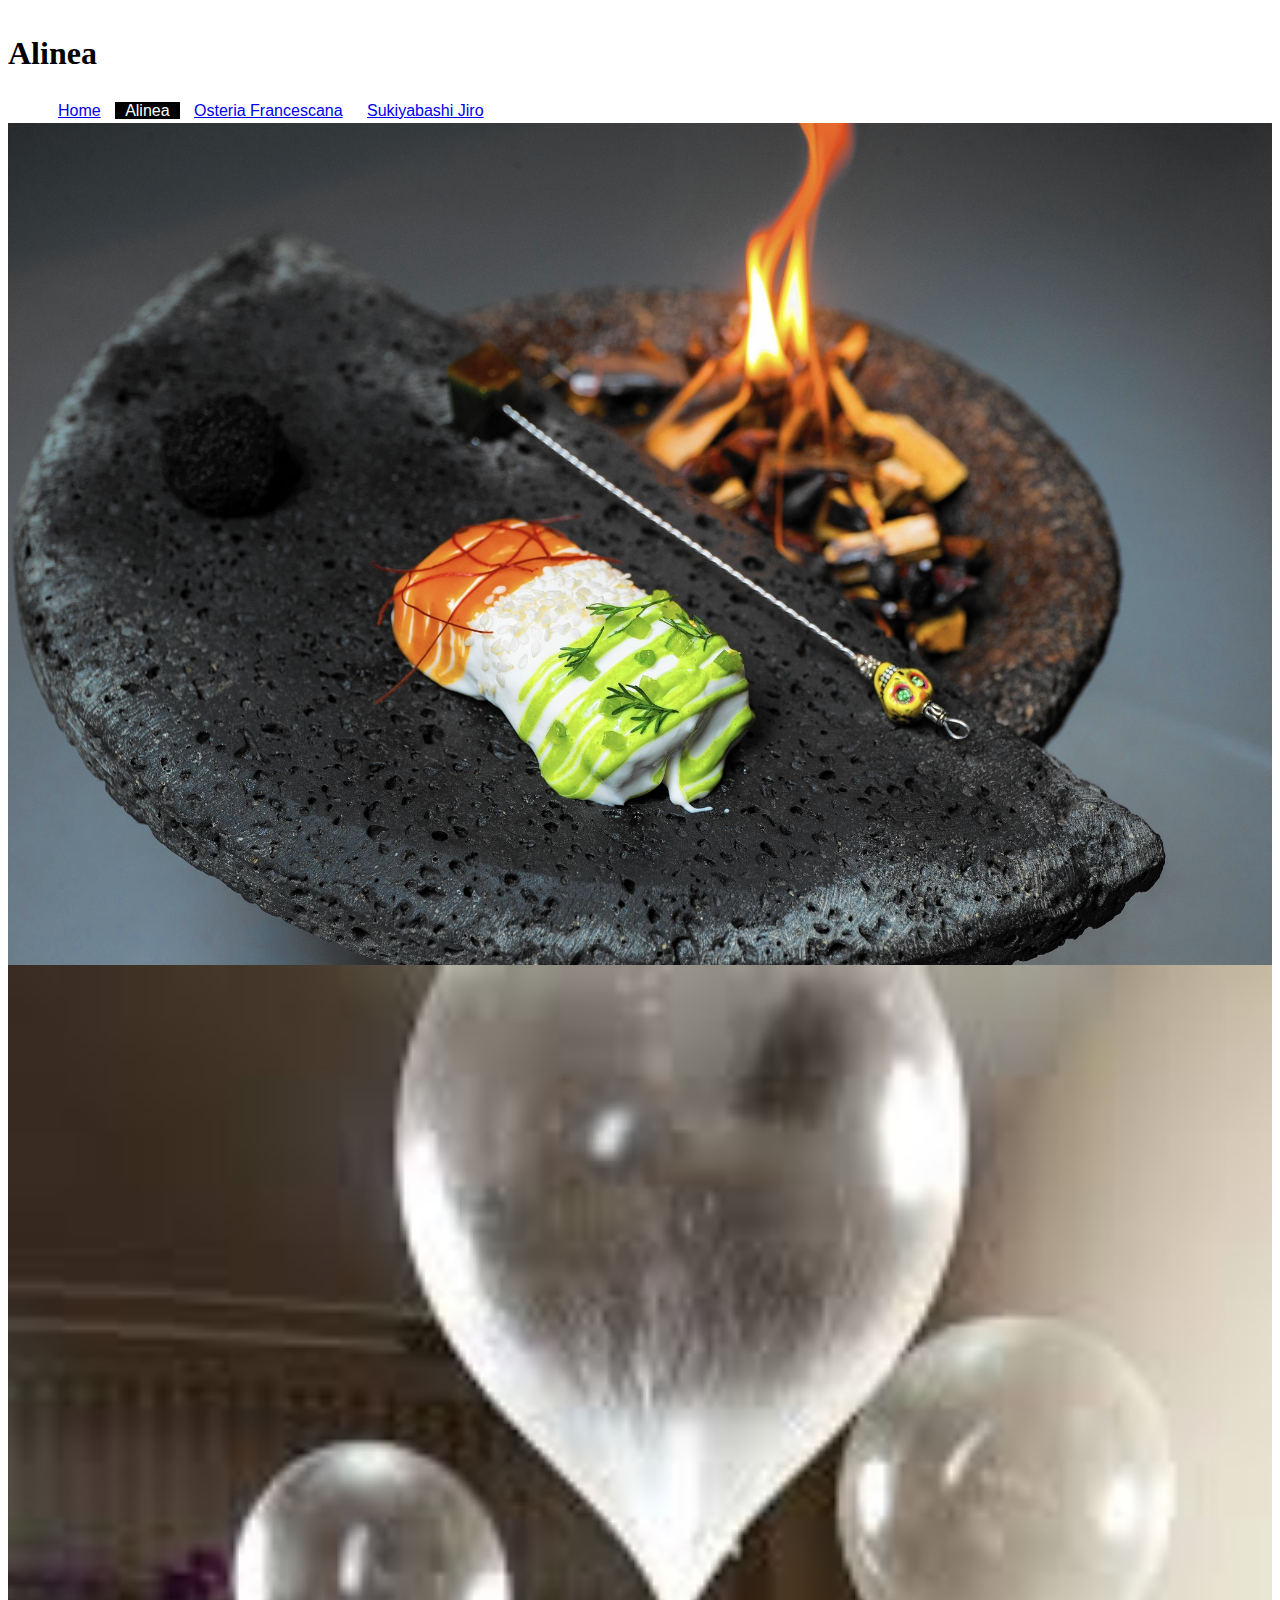
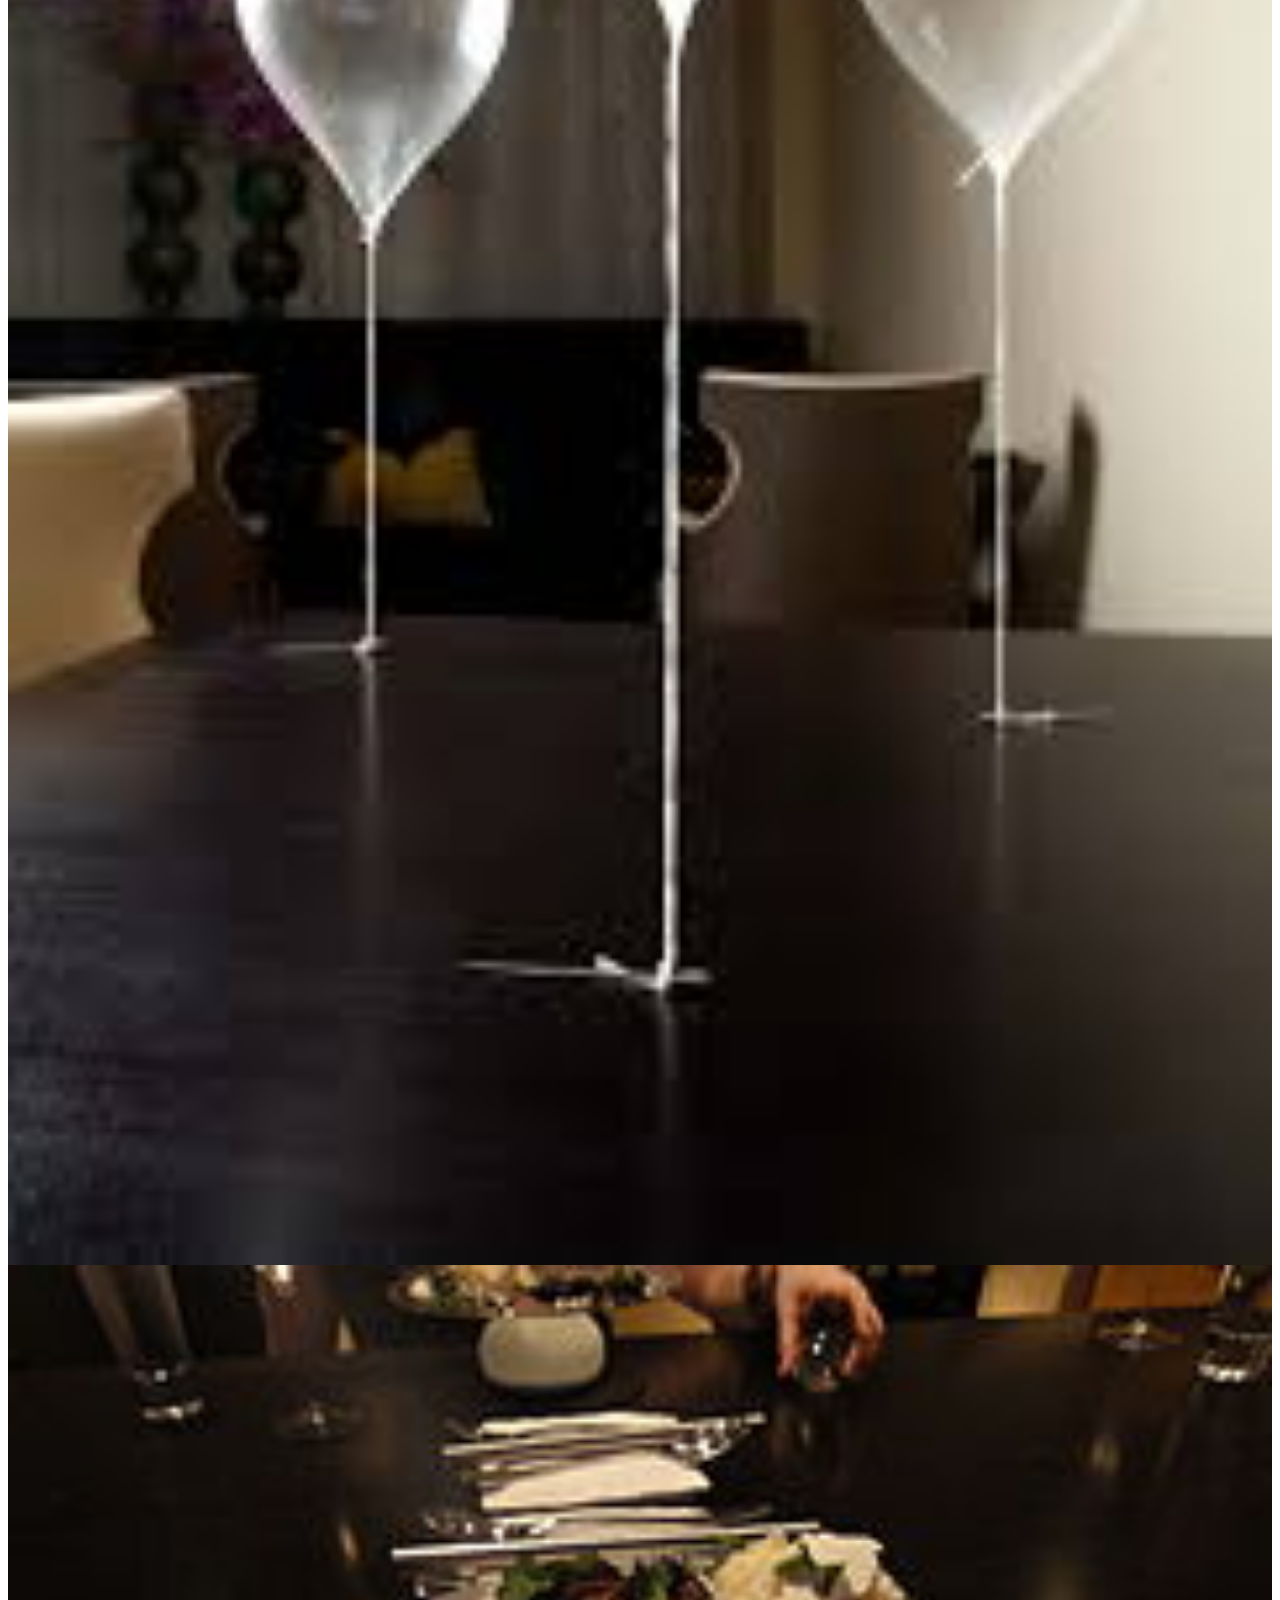
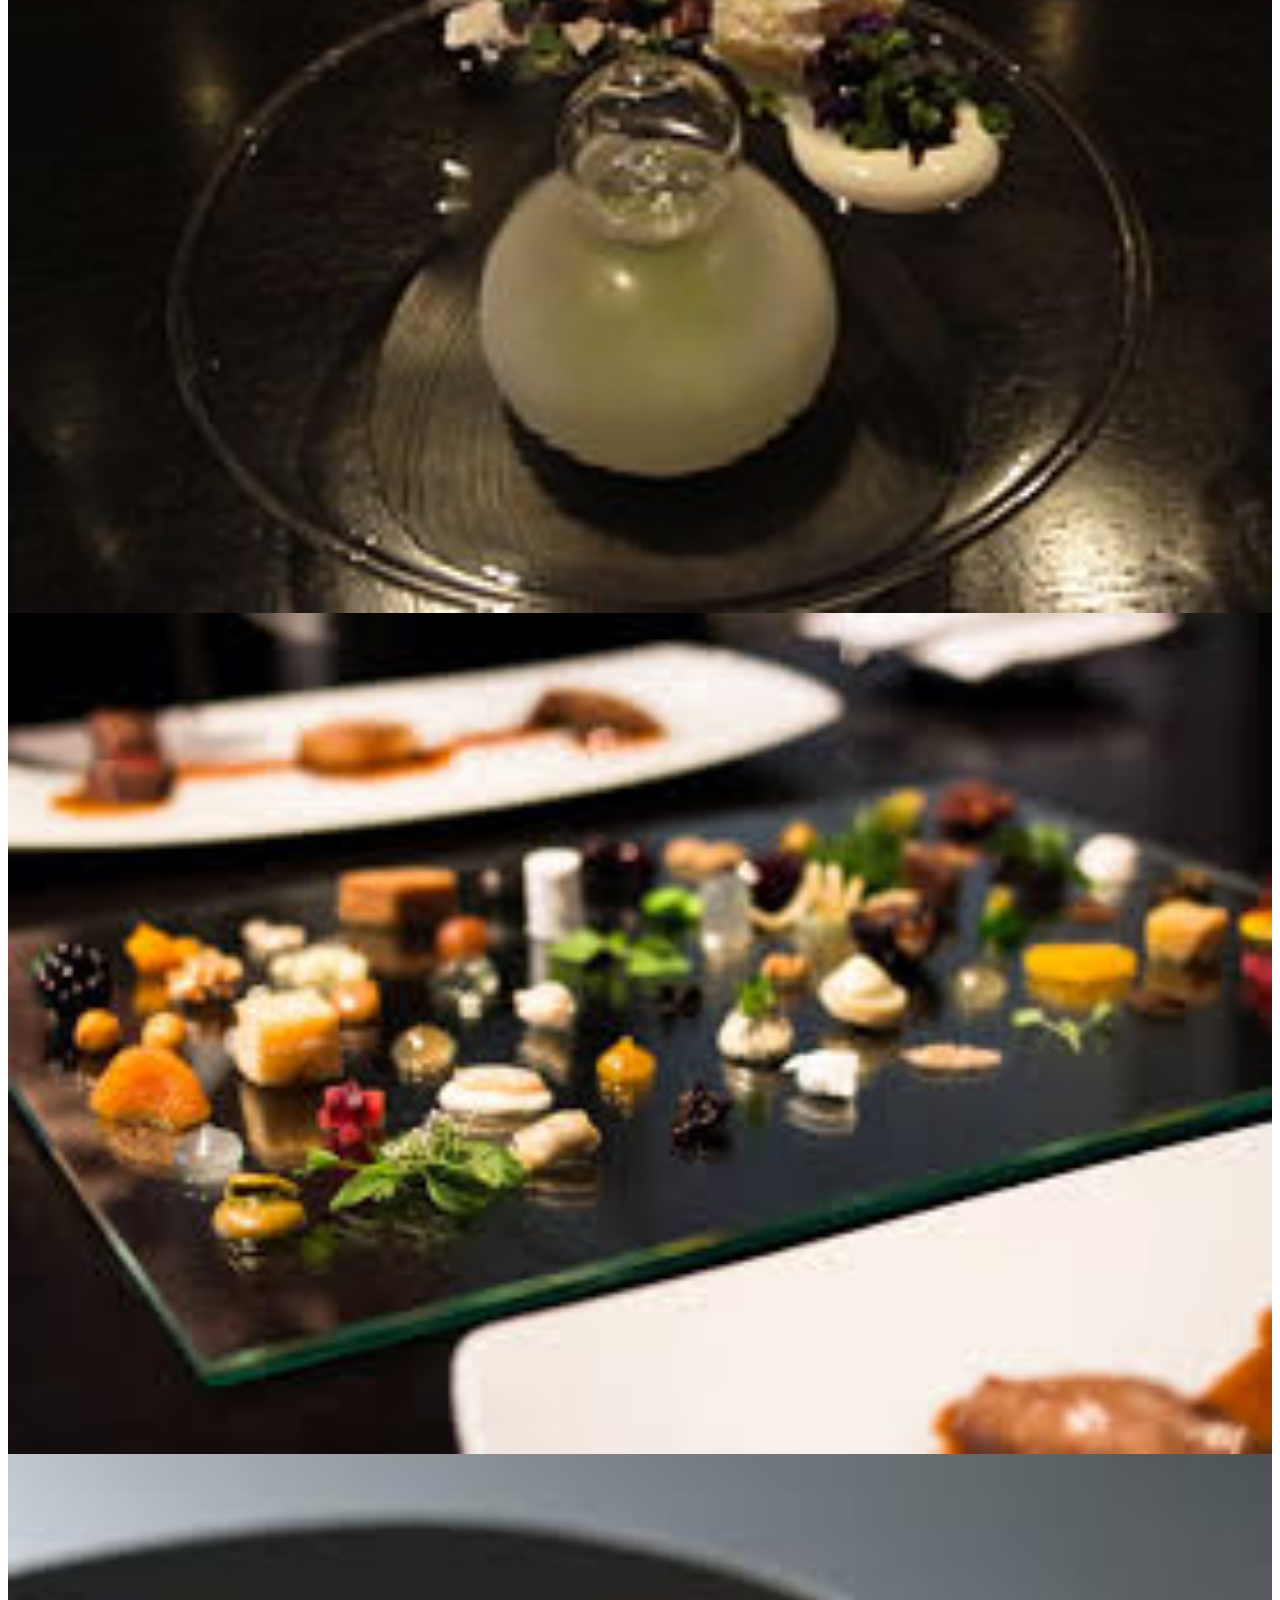
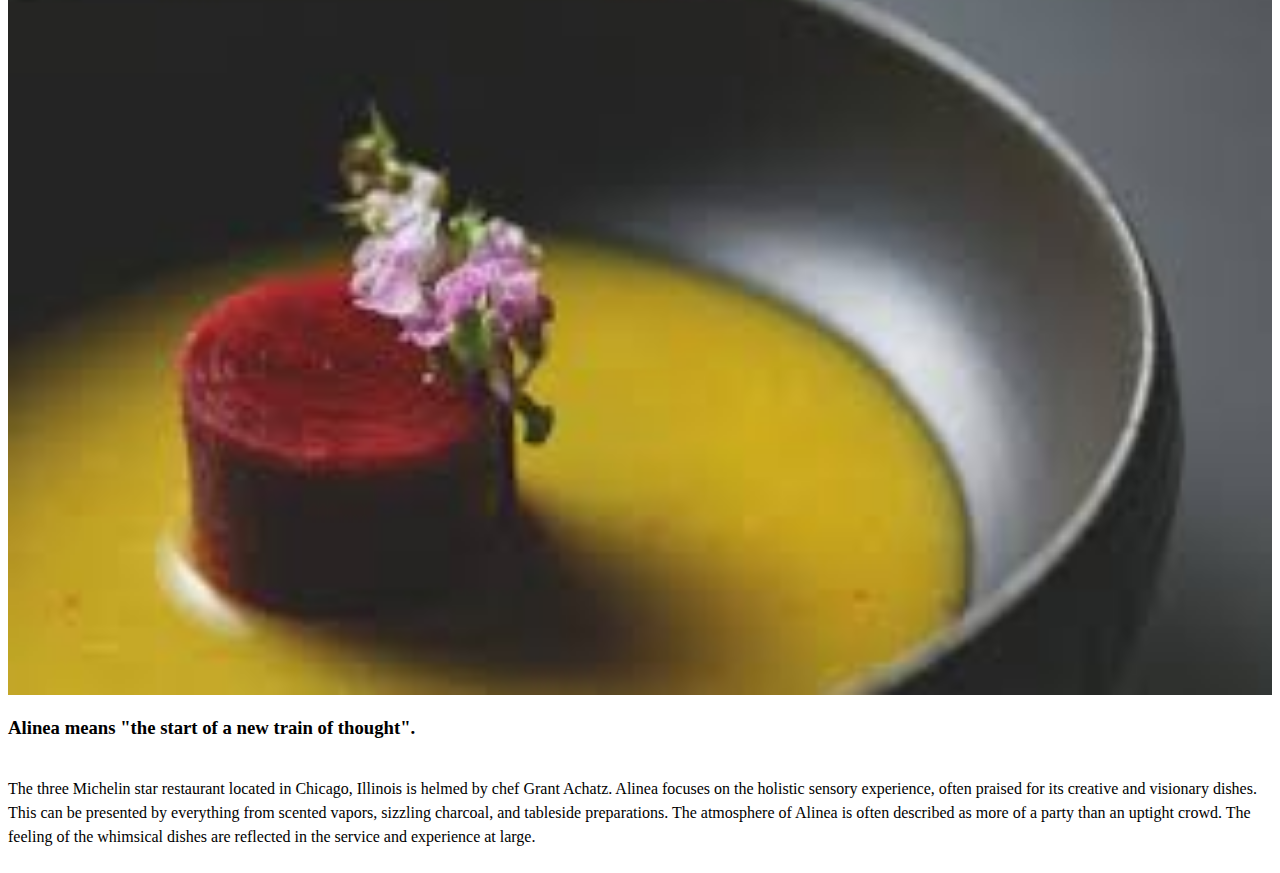
==== alinea.html @ 78d1425c "Add files via upload" ====
<!DOCTYPE html>
<html lang="en" dir="ltr">
  <head>
    <meta charset="utf-8">
    <title>Alinea</title>
    <link rel="stylesheet" type="text/css" href=style.css>
  </head>
  <body>
  <header>
  <h1> Alinea </h1>
  </header>
  <nav>
    <ul>
      <li><a href="index.html">Home</a></li>
      <li class="currentLink">Alinea</li>
      <li><a href="osteria.html">Osteria Francescana</a></li>
      <li><a href="sukiyabashi.html">Sukiyabashi Jiro</a></li>
  </nav>

  <img src="alinea_dish1.jpg">
  <img src="alinea_dish2.jpg">
  <img src="alinea_dish3.jpg">
  <img src="alinea_dish4.jpg">
  <img src="alinea_dish5.jpg">

  <h3>Alinea means "the start of a new train of thought".</h3>
  <p>The three Michelin star restaurant located in Chicago, Illinois is helmed by chef Grant Achatz. Alinea focuses on the holistic sensory experience, often praised for its creative and visionary dishes. This can be presented by everything from scented vapors, sizzling charcoal, and tableside preparations. The atmosphere of Alinea is often described as more of a party than an uptight crowd. The feeling of the whimsical dishes are reflected in the service and experience at large.</p>
  </body>
</html>
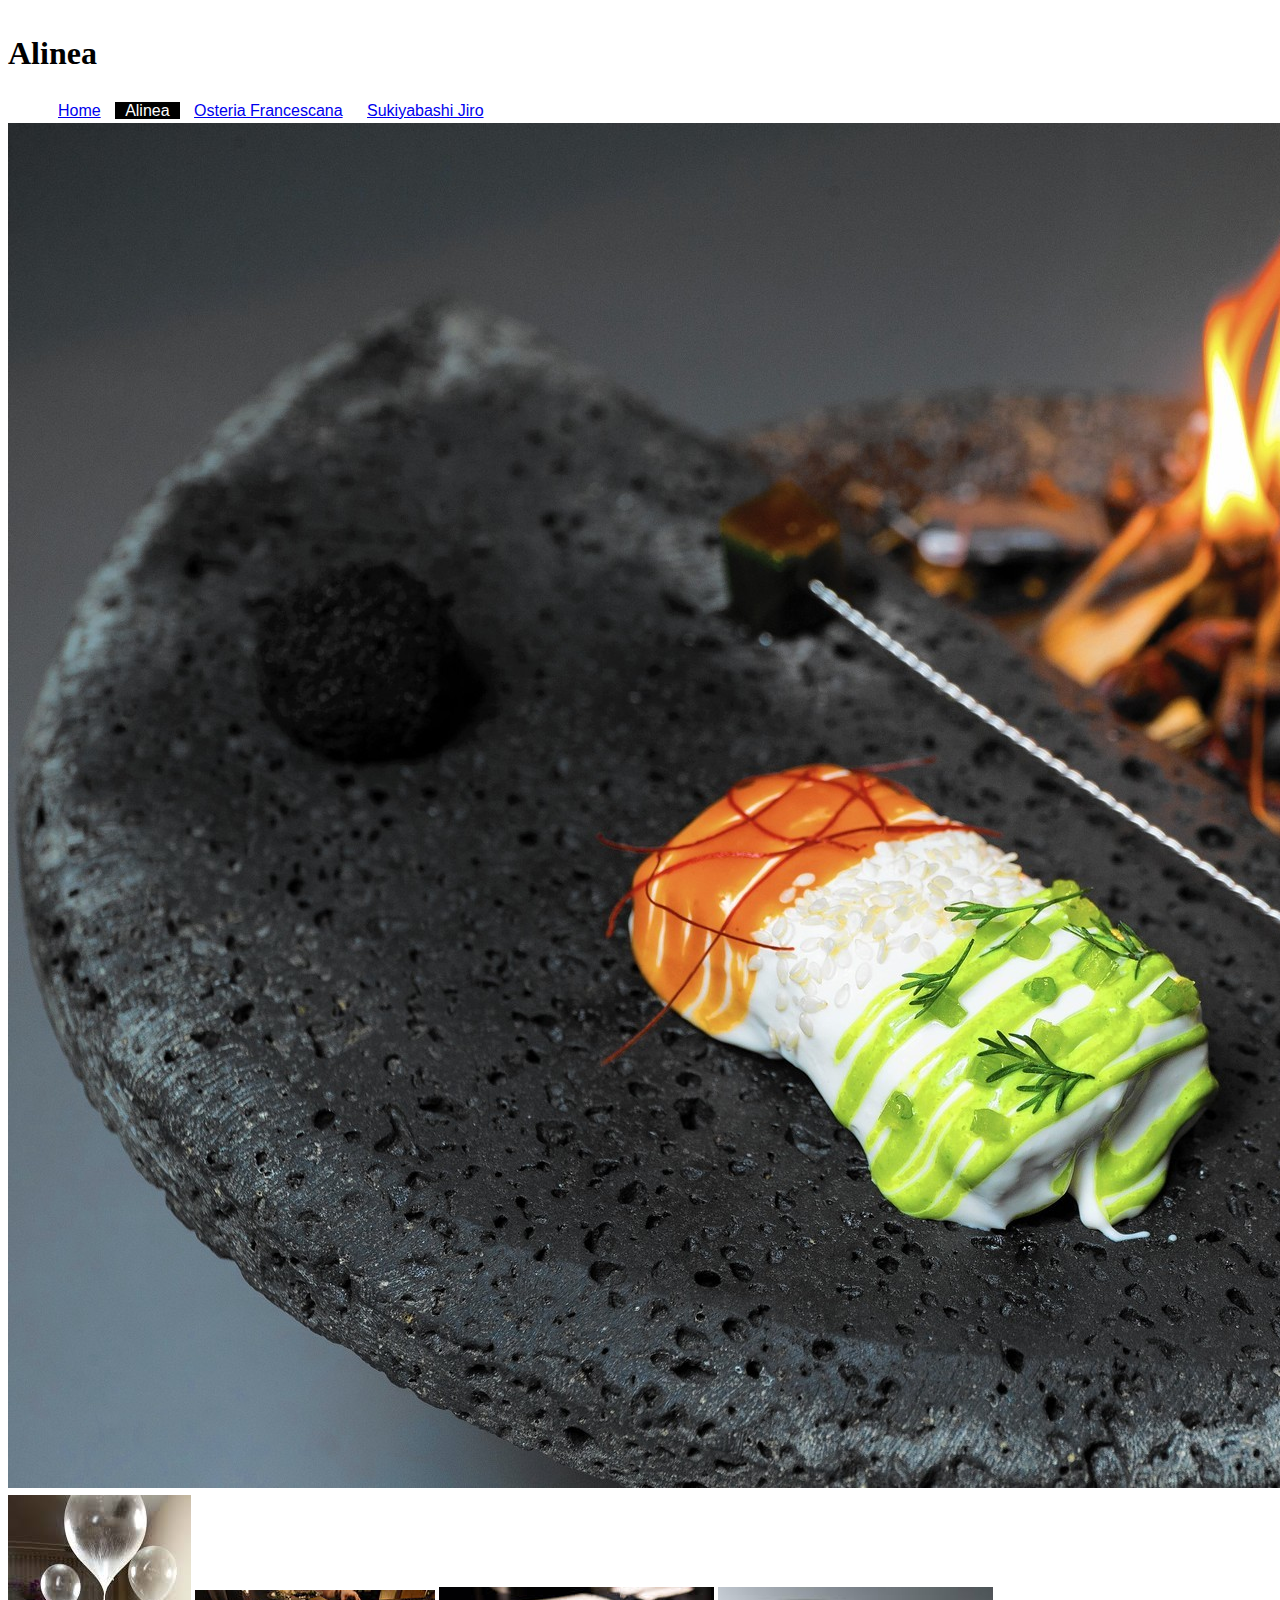
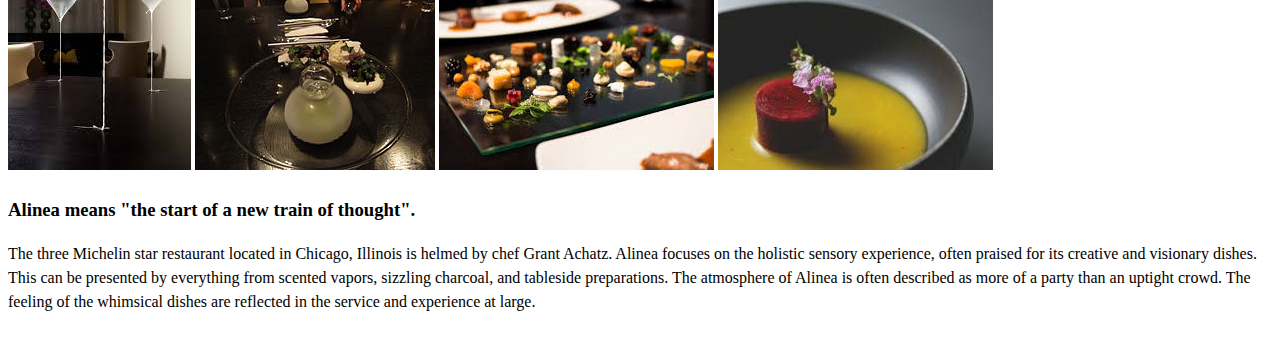
==== commit 3ac97d5e: "Add files via upload" ====
--- a/alinea.html
+++ b/alinea.html
@@ -9,6 +9,7 @@
   <header>
   <h1> Alinea </h1>
   </header>
+  <div role="main">
   <nav>
     <ul>
       <li><a href="index.html">Home</a></li>
@@ -17,13 +18,14 @@
       <li><a href="sukiyabashi.html">Sukiyabashi Jiro</a></li>
   </nav>
 
-  <img src="alinea_dish1.jpg">
-  <img src="alinea_dish2.jpg">
-  <img src="alinea_dish3.jpg">
-  <img src="alinea_dish4.jpg">
-  <img src="alinea_dish5.jpg">
+  <img src="alinea_dish1.jpg" alt="A dish from Alinea">
+  <img src="alinea_dish2.jpg" alt="Chef Achatz's famous balloons">
+  <img src="alinea_dish3.jpg" alt="A spread at Alinea">
+  <img src="alinea_dish4.jpg" alt="Another spread at Alinea">
+  <img src="alinea_dish5.jpg" alt="An Alinea entree">
 
   <h3>Alinea means "the start of a new train of thought".</h3>
   <p>The three Michelin star restaurant located in Chicago, Illinois is helmed by chef Grant Achatz. Alinea focuses on the holistic sensory experience, often praised for its creative and visionary dishes. This can be presented by everything from scented vapors, sizzling charcoal, and tableside preparations. The atmosphere of Alinea is often described as more of a party than an uptight crowd. The feeling of the whimsical dishes are reflected in the service and experience at large.</p>
+</div>
   </body>
 </html>
